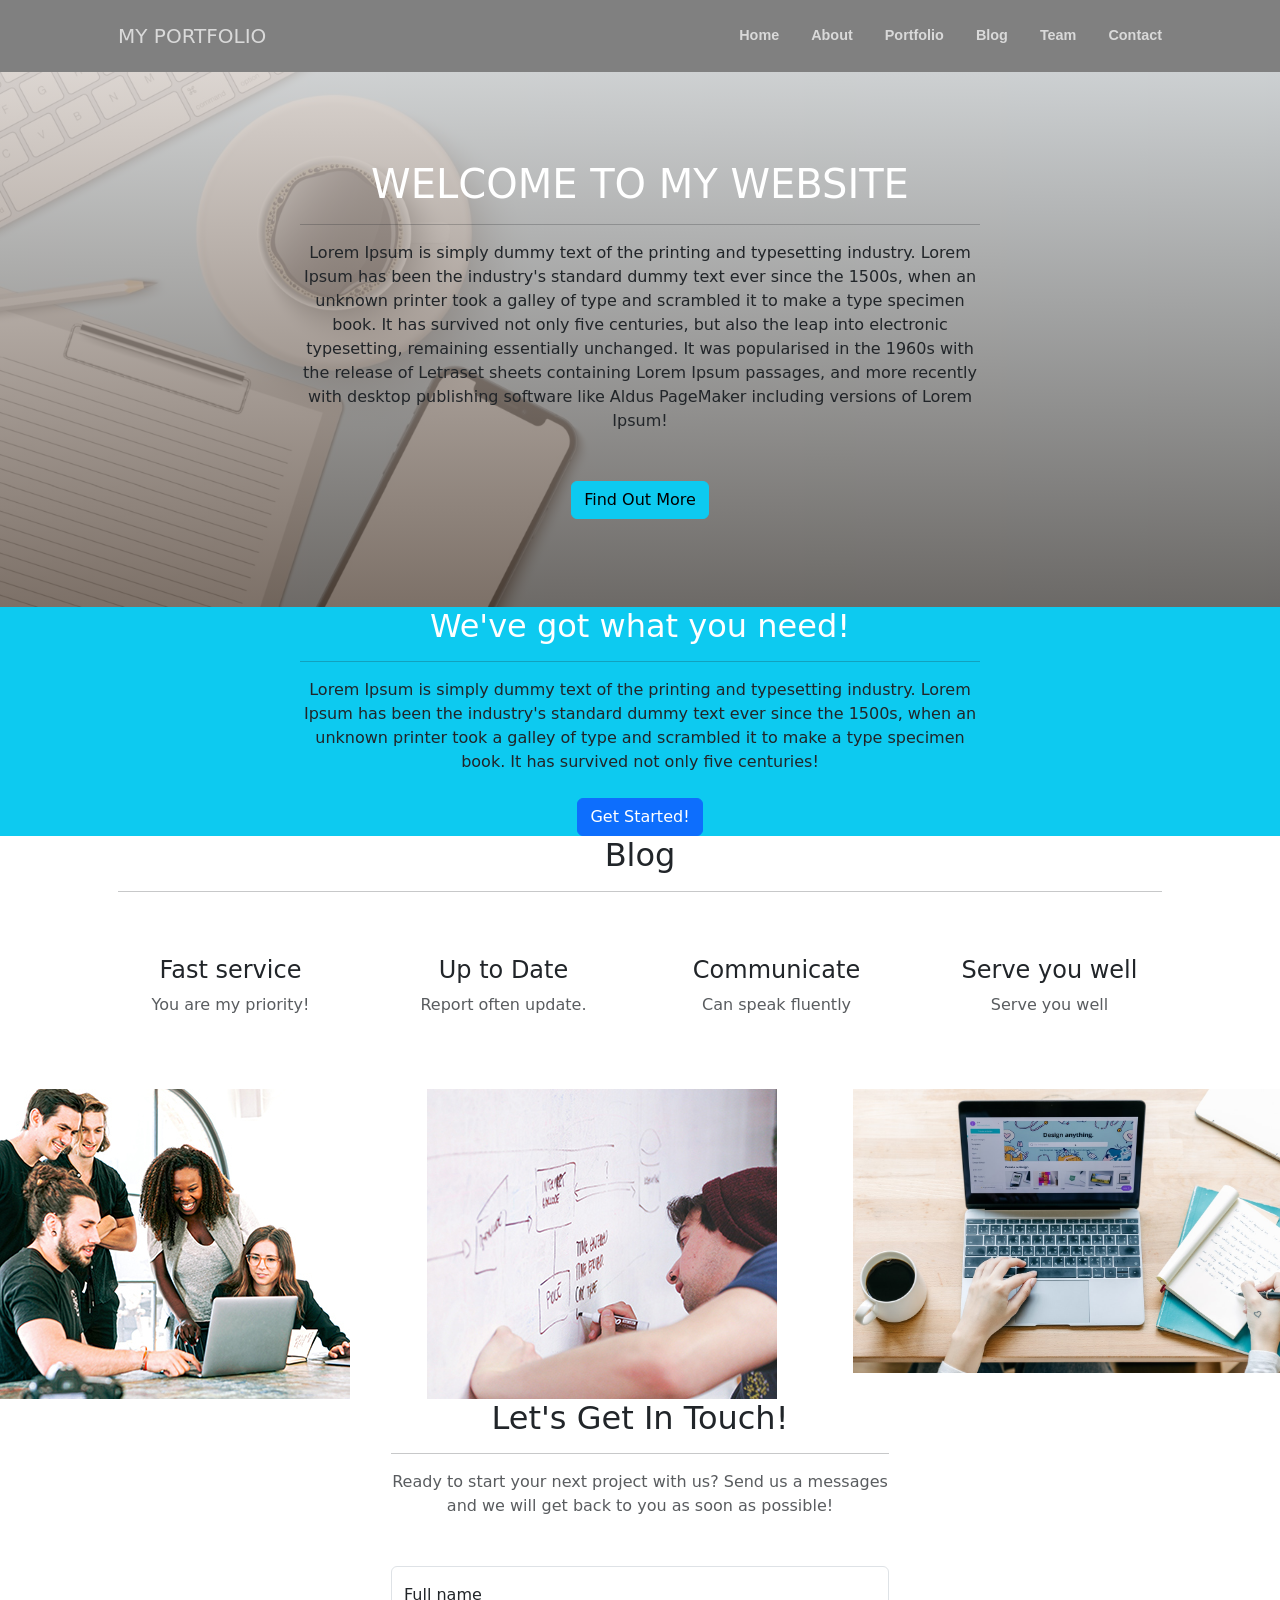
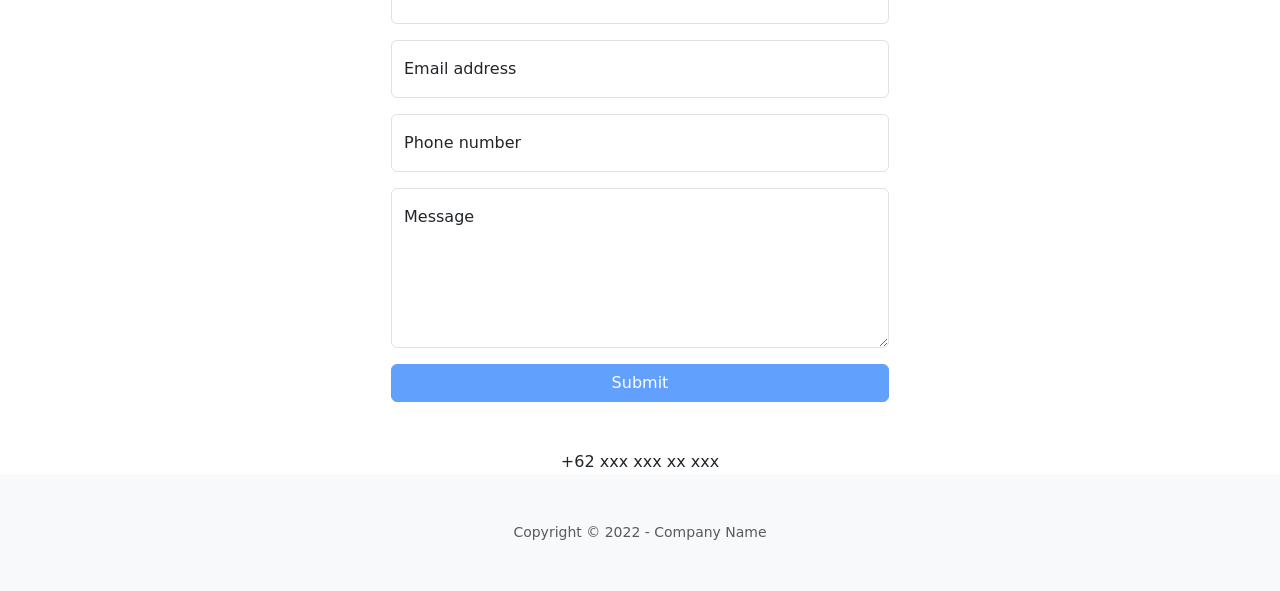
==== index.html @ 9c36d12b "tugas" ====
<!doctype html>
<html lang="en">

<head>

    <meta charset="utf-8">
    <meta name="viewport" content="width=device-width, initial-scale=1">

    <!-- Bootstrap CSS -->
    <link href="https://cdn.jsdelivr.net/npm/bootstrap@5.1.3/dist/css/bootstrap.min.css" rel="stylesheet" integrity="sha384-1BmE4kWBq78iYhFldvKuhfTAU6auU8tT94WrHftjDbrCEXSU1oBoqyl2QvZ6jIW3" crossorigin="anonymous">

    <link href="/css/styles.css" rel="stylesheet" />

    <title>Hello, world!</title>
</head>

<body>
    <nav class="navbar navbar-expand-lg navbar-light fixed-top py-3" id="mainNav">
        <div class="container px-4 px-lg-5">
            <a class="navbar-brand" href="#page-top">MY PORTFOLIO</a>
            <button class="navbar-toggler navbar-toggler-right" type="button" data-bs-toggle="collapse" data-bs-target="#navbarResponsive" aria-controls="navbarResponsive" aria-expanded="false" aria-label="Toggle navigation"><span class="navbar-toggler-icon"></span></button>
            <div class="collapse navbar-collapse" id="navbarResponsive">
                <ul class="navbar-nav ms-auto my-2 my-lg-0">
                    <li class="nav-item"><a class="nav-link" href="#home">Home</a></li>
                    <li class="nav-item"><a class="nav-link" href="#blog">About</a></li>
                    <li class="nav-item"><a class="nav-link" href="#portfolio">Portfolio</a></li>
                    <li class="nav-item"><a class="nav-link" href="#blog">Blog</a></li>
                    <li class="nav-item"><a class="nav-link" href="#portfolio">Team</a></li>
                    <li class="nav-item"><a class="nav-link" href="#contact">Contact</a></li>
                </ul>
            </div>
        </div>
    </nav>

    <header class="masthead" id="home">
        <div class="container px-4 px-lg-5 h-100">
            <div class="row gx-4 gx-lg-5 h-100 align-items-center justify-content-center text-center">
                <div class="col-lg-8 align-self-end">
                    <h1 class="text-white font-weight-bold">WELCOME TO MY WEBSITE</h1>
                    <hr class="divider" />
                </div>
                <div class="col-lg-8 align-self-baseline">
                    <p class="text-white-75 mb-5">Lorem Ipsum is simply dummy text of the printing and typesetting industry. Lorem Ipsum has been the industry's standard dummy text ever since the 1500s, when an unknown printer took a galley of type and scrambled it to make a type
                        specimen book. It has survived not only five centuries, but also the leap into electronic typesetting, remaining essentially unchanged. It was popularised in the 1960s with the release of Letraset sheets containing Lorem Ipsum
                        passages, and more recently with desktop publishing software like Aldus PageMaker including versions of Lorem Ipsum!</p>
                    <a class="btn btn-info btn-xl" href="#about">Find Out More</a>
                </div>
            </div>
        </div>
    </header>

    <section class="page-section bg-info" id="blog">
        <div class="container px-4 px-lg-5">
            <div class="row gx-4 gx-lg-5 justify-content-center">
                <div class="col-lg-8 text-center">
                    <h2 class="text-white mt-0">We've got what you need!</h2>
                    <hr class="divider divider-light" />
                    <p class="text-white-75 mb-4">Lorem Ipsum is simply dummy text of the printing and typesetting industry. Lorem Ipsum has been the industry's standard dummy text ever since the 1500s, when an unknown printer took a galley of type and scrambled it to make a type
                        specimen book. It has survived not only five centuries!</p>
                    <a class="btn btn-primary btn-xl" href="#services">Get Started!</a>
                </div>
            </div>
        </div>
    </section>

    <section class="page-section" id="services">
        <div class="container px-4 px-lg-5">
            <h2 class="text-center mt-0">Blog</h2>
            <hr class="divider" />
            <div class="row gx-4 gx-lg-5">
                <div class="col-lg-3 col-md-6 text-center">
                    <div class="mt-5">
                        <div class="mb-2"><i class="bi-gem fs-1 text-primary"></i></div>
                        <h3 class="h4 mb-2">Fast service</h3>
                        <p class="text-muted mb-0">You are my priority!</p>
                    </div>
                </div>
                <div class="col-lg-3 col-md-6 text-center">
                    <div class="mt-5">
                        <div class="mb-2"><i class="bi-laptop fs-1 text-primary"></i></div>
                        <h3 class="h4 mb-2">Up to Date</h3>
                        <p class="text-muted mb-0">Report often update.</p>
                    </div>
                </div>
                <div class="col-lg-3 col-md-6 text-center">
                    <div class="mt-5">
                        <div class="mb-2"><i class="bi-globe fs-1 text-primary"></i></div>
                        <h3 class="h4 mb-2">Communicate</h3>
                        <p class="text-muted mb-0">Can speak fluently </p>
                    </div>
                </div>
                <div class="col-lg-3 col-md-6 text-center">
                    <div class="mt-5">
                        <div class="mb-2"><i class="bi-heart fs-1 text-primary"></i></div>
                        <h3 class="h4 mb-2">Serve you well</h3>
                        <p class="text-muted mb-0">Serve you well</p>
                        </br>
                        </br>
                        </br>
                    </div>
                </div>
            </div>
        </div>
    </section>


    <div id="portfolio">
        <div class="container-fluid p-0">
            <div class="row g-0">
                <div class="col-lg-4 col-sm-6">
                    <a class="portfolio-box" href="/image/content_panduan-kerja-project-manager-hal-hal---EKRUT.jpg" title="Project Name">
                        <img class="img-fluid" src="/image/content_panduan-kerja-project-manager-hal-hal---EKRUT.jpg" alt="..." />
                        <div class="portfolio-box-caption">
                            <div class="project-category text-white-50">Category</div>
                            <div class="project-name">Project Name</div>
                        </div>
                    </a>
                </div>
                <div class="col-lg-4 col-sm-6">
                    <a class="portfolio-box" href="/image/content_panduan-kerja-project-manager-plan---EKRUT.jpg" title="Project Name">
                        <img class="img-fluid" src="/image/content_panduan-kerja-project-manager-plan---EKRUT.jpg" alt="..." />
                        <div class="portfolio-box-caption">
                            <div class="project-category text-white-50">Category</div>
                            <div class="project-name">Project Name</div>
                        </div>
                    </a>
                </div>
                <div class="col-lg-4 col-sm-6">
                    <a class="portfolio-box" href="image/9-Langkah-Membuat-Project-Management-yang-Efektif.jpg" title="Project Name">
                        <img class="img-fluid" src="/image/9-Langkah-Membuat-Project-Management-yang-Efektif.jpg" alt="..." />
                        <div class="portfolio-box-caption">
                            <div class="project-category text-white-50">Category</div>
                            <div class="project-name">Project Name</div>
                        </div>
                    </a>
                </div>

            </div>
        </div>
    </div>

    <section class="page-section " id="contact">
        <div class="container px-4 px-lg-5 ">
            <div class="row gx-4 gx-lg-5 justify-content-center ">
                <div class="col-lg-8 col-xl-6 text-center ">
                    <h2 class="mt-0 ">Let's Get In Touch!</h2>
                    <hr class="divider " />
                    <p class="text-muted mb-5 ">Ready to start your next project with us? Send us a messages and we will get back to you as soon as possible!</p>
                </div>
            </div>
            <div class="row gx-4 gx-lg-5 justify-content-center mb-5 ">
                <div class="col-lg-6 ">
                    <form id="contactForm " data-sb-form-api-token="API_TOKEN ">
                        <!-- Name input-->
                        <div class="form-floating mb-3 ">
                            <input class="form-control " id="name " type="text " placeholder="Enter your name... " data-sb-validations="required " />
                            <label for="name ">Full name</label>
                            <div class="invalid-feedback " data-sb-feedback="name:required ">A name is required.</div>
                        </div>
                        <!-- Email address input-->
                        <div class="form-floating mb-3 ">
                            <input class="form-control " id="email " type="email " placeholder="name@example.com " data-sb-validations="required,email " />
                            <label for="email ">Email address</label>
                            <div class="invalid-feedback " data-sb-feedback="email:required ">An email is required.</div>
                            <div class="invalid-feedback " data-sb-feedback="email:email ">Email is not valid.</div>
                        </div>
                        <!-- Phone number input-->
                        <div class="form-floating mb-3 ">
                            <input class="form-control " id="phone " type="tel " placeholder="(123) 456-7890 " data-sb-validations="required " />
                            <label for="phone ">Phone number</label>
                            <div class="invalid-feedback " data-sb-feedback="phone:required ">A phone number is required.</div>
                        </div>
                        <!-- Message input-->
                        <div class="form-floating mb-3 ">
                            <textarea class="form-control " id="message " type="text " placeholder="Enter your message here... " style="height: 10rem " data-sb-validations="required "></textarea>
                            <label for="message ">Message</label>
                            <div class="invalid-feedback " data-sb-feedback="message:required ">A message is required.</div>
                        </div>
                        <!-- Submit success message-->
                        <!---->
                        <!-- This is what your users will see when the form-->
                        <!-- has successfully submitted-->
                        <div class="d-none " id="submitSuccessMessage ">
                            <div class="text-center mb-3 ">
                                <div class="fw-bolder ">Form submission successful!</div>
                                To activate this form, sign up at
                                <br />
                                <a href="https://startbootstrap.com/solution/contact-forms ">https://startbootstrap.com/solution/contact-forms</a>
                            </div>
                        </div>
                        <!-- Submit error message-->
                        <!---->
                        <!-- This is what your users will see when there is-->
                        <!-- an error submitting the form-->
                        <div class="d-none " id="submitErrorMessage ">
                            <div class="text-center text-danger mb-3 ">Error sending message!</div>
                        </div>
                        <!-- Submit Button-->
                        <div class="d-grid "><button class="btn btn-primary btn-xl disabled " id="submitButton " type="submit ">Submit</button></div>
                    </form>
                </div>
            </div>
            <div class="row gx-4 gx-lg-5 justify-content-center ">
                <div class="col-lg-4 text-center mb-5 mb-lg-0 ">
                    <i class="bi-phone fs-2 mb-3 text-muted "></i>
                    <div>+62 xxx xxx xx xxx</div>
                </div>
            </div>
        </div>
    </section>


    <footer class="bg-light py-5 ">
        <div class="container px-4 px-lg-5 ">
            <div class="small text-center text-muted ">Copyright &copy; 2022 - Company Name</div>
        </div>
    </footer>




    <!-- Option 1: Bootstrap Bundle with Popper -->
    <script src="https://cdn.jsdelivr.net/npm/bootstrap@5.1.3/dist/js/bootstrap.bundle.min.js " integrity="sha384-ka7Sk0Gln4gmtz2MlQnikT1wXgYsOg+OMhuP+IlRH9sENBO0LRn5q+8nbTov4+1p " crossorigin="anonymous "></script>

</body>

</html>
---- css/styles.css ----
header.masthead {
    padding-top: 10rem;
    padding-bottom: calc(10rem - 4.5rem);
    background: linear-gradient(to bottom, rgba(230, 223, 218, 0.8) 0%, rgba(92, 77, 66, 0.8) 100%), url(/image/workspace10_generated.jpg);
    background-position: center;
    background-repeat: no-repeat;
    background-attachment: scroll;
    background-size: cover;
}

#mainNav {
    box-shadow: 0 0.5rem 1rem rgba(0, 0, 0, 0.15);
    background-color: #fff;
    transition: background-color 0.2s ease;
}

#mainNav .navbar-nav .nav-item .nav-link {
    color: #6c757d;
    font-family: "Merriweather Sans", -apple-system, BlinkMacSystemFont, "Segoe UI", Roboto, "Helvetica Neue", Arial, "Noto Sans", sans-serif, "Apple Color Emoji", "Segoe UI Emoji", "Segoe UI Symbol", "Noto Color Emoji";
    font-weight: 700;
    font-size: 0.9rem;
    padding: 0.75rem 0;
}

#mainNav .navbar-nav .nav-item .nav-link:hover,
#mainNav .navbar-nav .nav-item .nav-link:active {
    color: #f4623a;
}

#mainNav .navbar-nav .nav-item .nav-link.active {
    color: #f4623a !important;
}

@media (min-width: 992px) {
    #mainNav {
        box-shadow: none;
        background-color: grey;
    }
    #mainNav .navbar-brand {
        color: rgba(255, 255, 255, 0.7);
    }
    #mainNav .navbar-brand:hover {
        color: #fff;
    }
    #mainNav .navbar-nav .nav-item .nav-link {
        color: rgba(255, 255, 255, 0.7);
        padding: 0 1rem;
    }
    #mainNav .navbar-nav .nav-item .nav-link:hover {
        color: #fff;
    }
    #mainNav .navbar-nav .nav-item:last-child .nav-link {
        padding-right: 0;
    }
    #mainNav.navbar-shrink {
        box-shadow: 0 0.5rem 1rem rgba(0, 0, 0, 0.15);
        background-color: #fff;
    }
    #mainNav.navbar-shrink .navbar-brand {
        color: #212529;
    }
    #mainNav.navbar-shrink .navbar-brand:hover {
        color: #f4623a;
    }
    #mainNav.navbar-shrink .navbar-nav .nav-item .nav-link {
        color: #212529;
    }
    #mainNav.navbar-shrink .navbar-nav .nav-item .nav-link:hover {
        color: #f4623a;
    }
}

#portfolio .container-fluid,
#portfolio .container-sm,
#portfolio .container-md,
#portfolio .container-lg,
#portfolio .container-xl,
#portfolio .container-xxl {
    max-width: 1920px;
}

#portfolio .container-fluid .portfolio-box,
#portfolio .container-sm .portfolio-box,
#portfolio .container-md .portfolio-box,
#portfolio .container-lg .portfolio-box,
#portfolio .container-xl .portfolio-box,
#portfolio .container-xxl .portfolio-box {
    position: relative;
    display: block;
}

#portfolio .container-fluid .portfolio-box .portfolio-box-caption,
#portfolio .container-sm .portfolio-box .portfolio-box-caption,
#portfolio .container-md .portfolio-box .portfolio-box-caption,
#portfolio .container-lg .portfolio-box .portfolio-box-caption,
#portfolio .container-xl .portfolio-box .portfolio-box-caption,
#portfolio .container-xxl .portfolio-box .portfolio-box-caption {
    display: flex;
    align-items: center;
    justify-content: center;
    flex-direction: column;
    width: 100%;
    height: 100%;
    position: absolute;
    bottom: 0;
    text-align: center;
    opacity: 0;
    color: #fff;
    background: rgba(244, 98, 58, 0.9);
    transition: opacity 0.25s ease;
    text-align: center;
}

#portfolio .container-fluid .portfolio-box .portfolio-box-caption .project-category,
#portfolio .container-sm .portfolio-box .portfolio-box-caption .project-category,
#portfolio .container-md .portfolio-box .portfolio-box-caption .project-category,
#portfolio .container-lg .portfolio-box .portfolio-box-caption .project-category,
#portfolio .container-xl .portfolio-box .portfolio-box-caption .project-category,
#portfolio .container-xxl .portfolio-box .portfolio-box-caption .project-category {
    font-family: "Merriweather Sans", -apple-system, BlinkMacSystemFont, "Segoe UI", Roboto, "Helvetica Neue", Arial, "Noto Sans", sans-serif, "Apple Color Emoji", "Segoe UI Emoji", "Segoe UI Symbol", "Noto Color Emoji";
    font-size: 0.85rem;
    font-weight: 600;
    text-transform: uppercase;
}

#portfolio .container-fluid .portfolio-box .portfolio-box-caption .project-name,
#portfolio .container-sm .portfolio-box .portfolio-box-caption .project-name,
#portfolio .container-md .portfolio-box .portfolio-box-caption .project-name,
#portfolio .container-lg .portfolio-box .portfolio-box-caption .project-name,
#portfolio .container-xl .portfolio-box .portfolio-box-caption .project-name,
#portfolio .container-xxl .portfolio-box .portfolio-box-caption .project-name {
    font-size: 1.2rem;
}

#portfolio .container-fluid .portfolio-box:hover .portfolio-box-caption,
#portfolio .container-sm .portfolio-box:hover .portfolio-box-caption,
#portfolio .container-md .portfolio-box:hover .portfolio-box-caption,
#portfolio .container-lg .portfolio-box:hover .portfolio-box-caption,
#portfolio .container-xl .portfolio-box:hover .portfolio-box-caption,
#portfolio .container-xxl .portfolio-box:hover .portfolio-box-caption {
    opacity: 1;
}
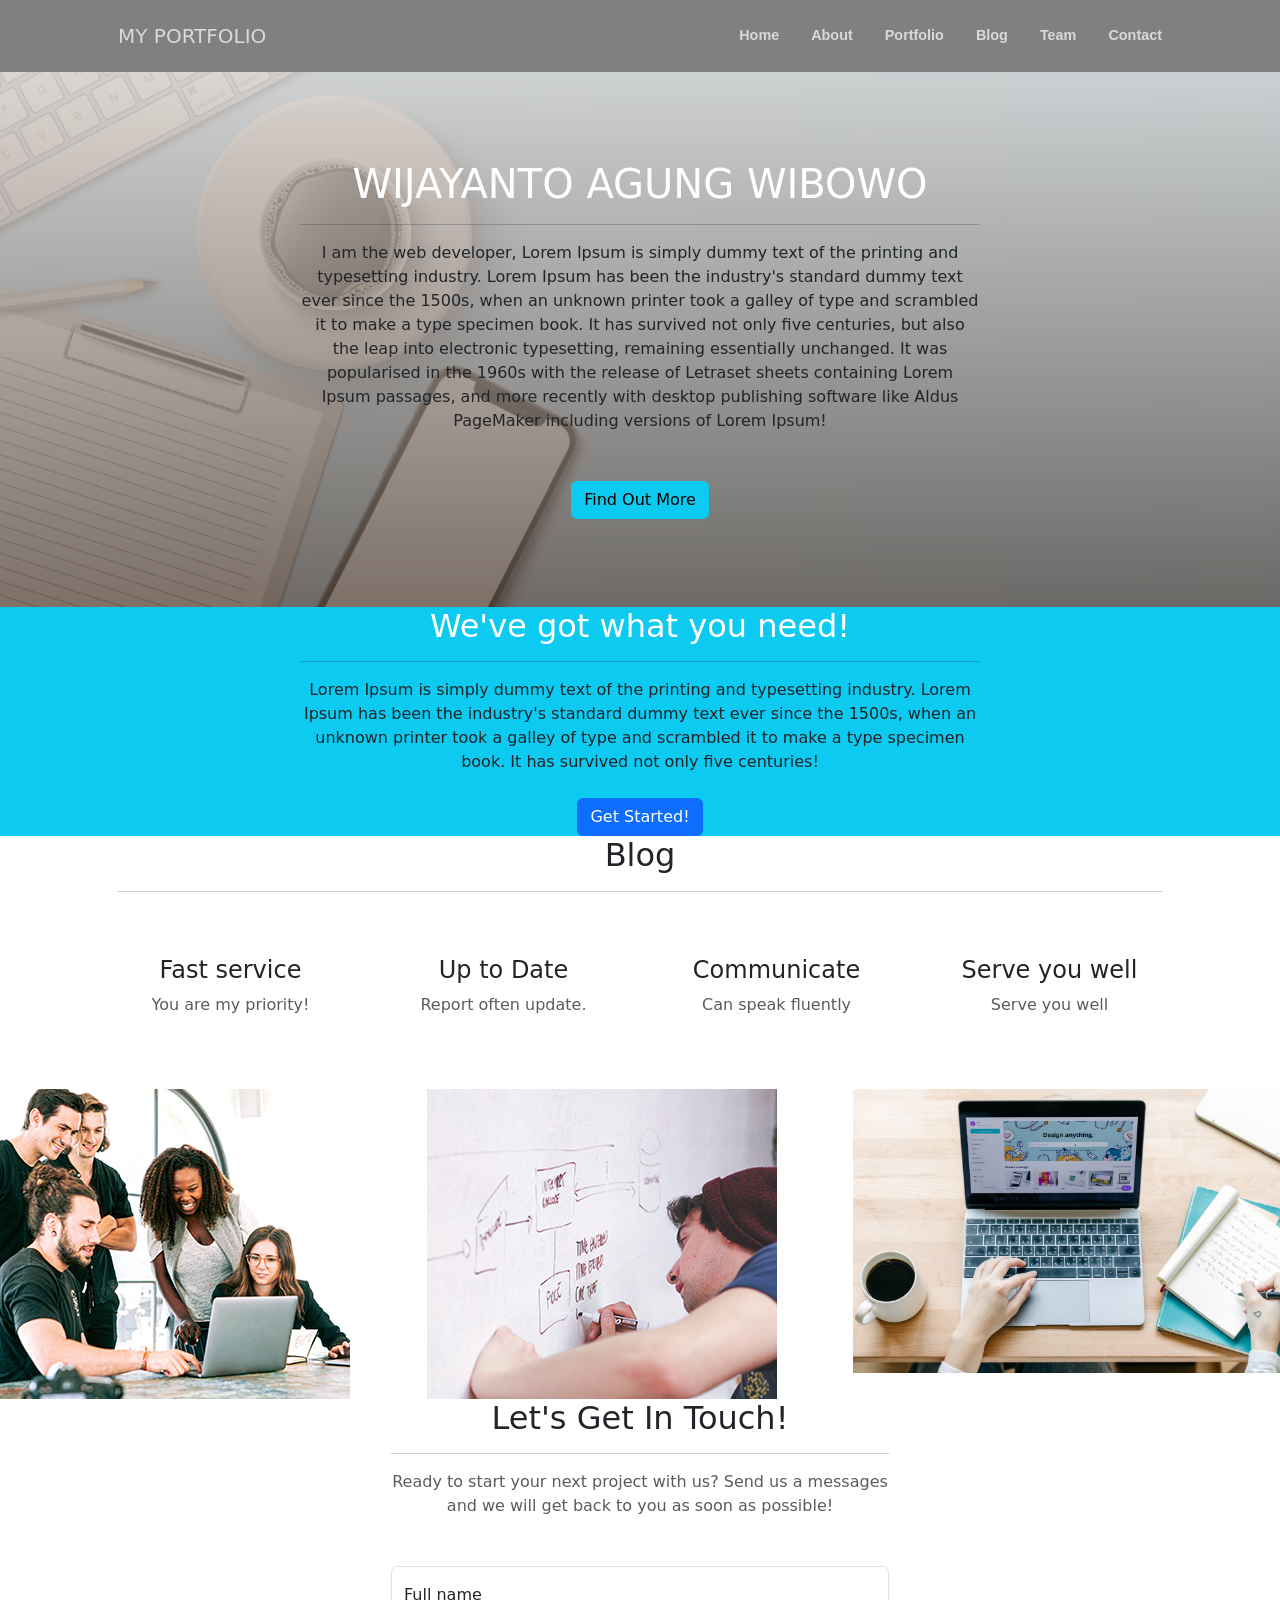
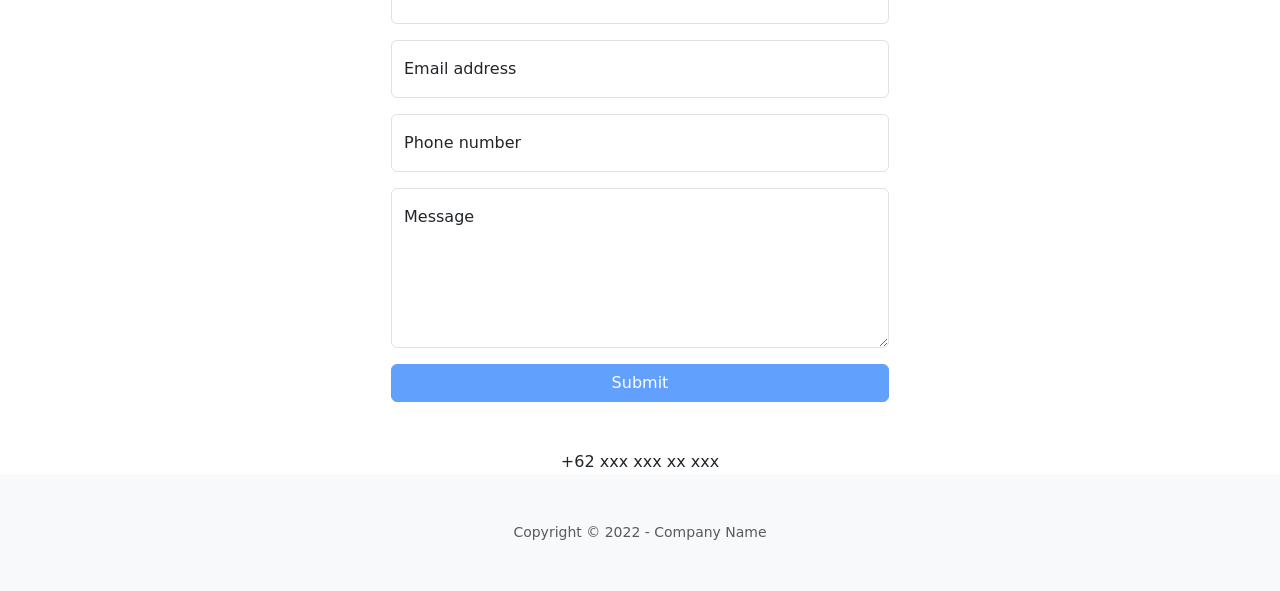
==== commit c867b867: "commit" ====
--- a/index.html
+++ b/index.html
@@ -36,13 +36,13 @@
         <div class="container px-4 px-lg-5 h-100">
             <div class="row gx-4 gx-lg-5 h-100 align-items-center justify-content-center text-center">
                 <div class="col-lg-8 align-self-end">
-                    <h1 class="text-white font-weight-bold">WELCOME TO MY WEBSITE</h1>
+                    <h1 class="text-white font-weight-bold">WIJAYANTO AGUNG WIBOWO</h1>
                     <hr class="divider" />
                 </div>
                 <div class="col-lg-8 align-self-baseline">
-                    <p class="text-white-75 mb-5">Lorem Ipsum is simply dummy text of the printing and typesetting industry. Lorem Ipsum has been the industry's standard dummy text ever since the 1500s, when an unknown printer took a galley of type and scrambled it to make a type
-                        specimen book. It has survived not only five centuries, but also the leap into electronic typesetting, remaining essentially unchanged. It was popularised in the 1960s with the release of Letraset sheets containing Lorem Ipsum
-                        passages, and more recently with desktop publishing software like Aldus PageMaker including versions of Lorem Ipsum!</p>
+                    <p class="text-white-75 mb-5">I am the web developer, Lorem Ipsum is simply dummy text of the printing and typesetting industry. Lorem Ipsum has been the industry's standard dummy text ever since the 1500s, when an unknown printer took a galley of type and scrambled
+                        it to make a type specimen book. It has survived not only five centuries, but also the leap into electronic typesetting, remaining essentially unchanged. It was popularised in the 1960s with the release of Letraset sheets containing
+                        Lorem Ipsum passages, and more recently with desktop publishing software like Aldus PageMaker including versions of Lorem Ipsum!</p>
                     <a class="btn btn-info btn-xl" href="#about">Find Out More</a>
                 </div>
             </div>
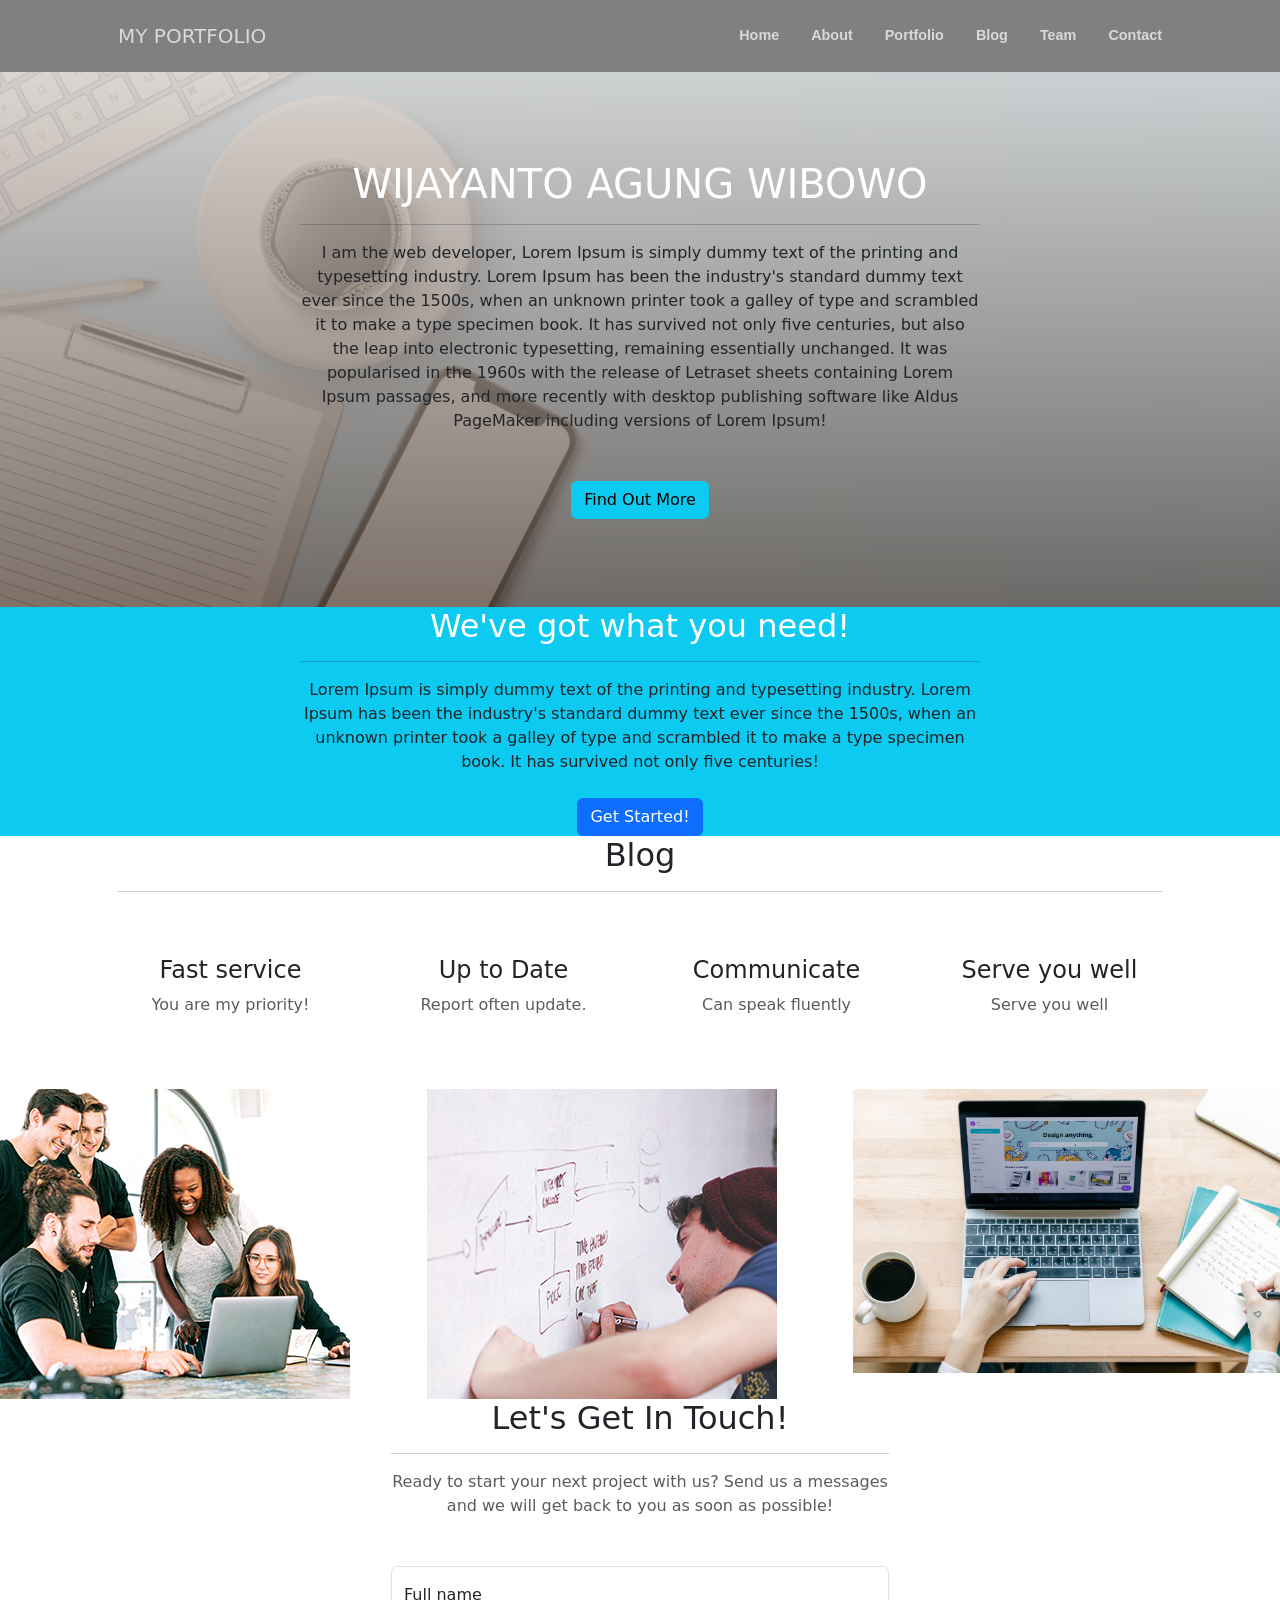
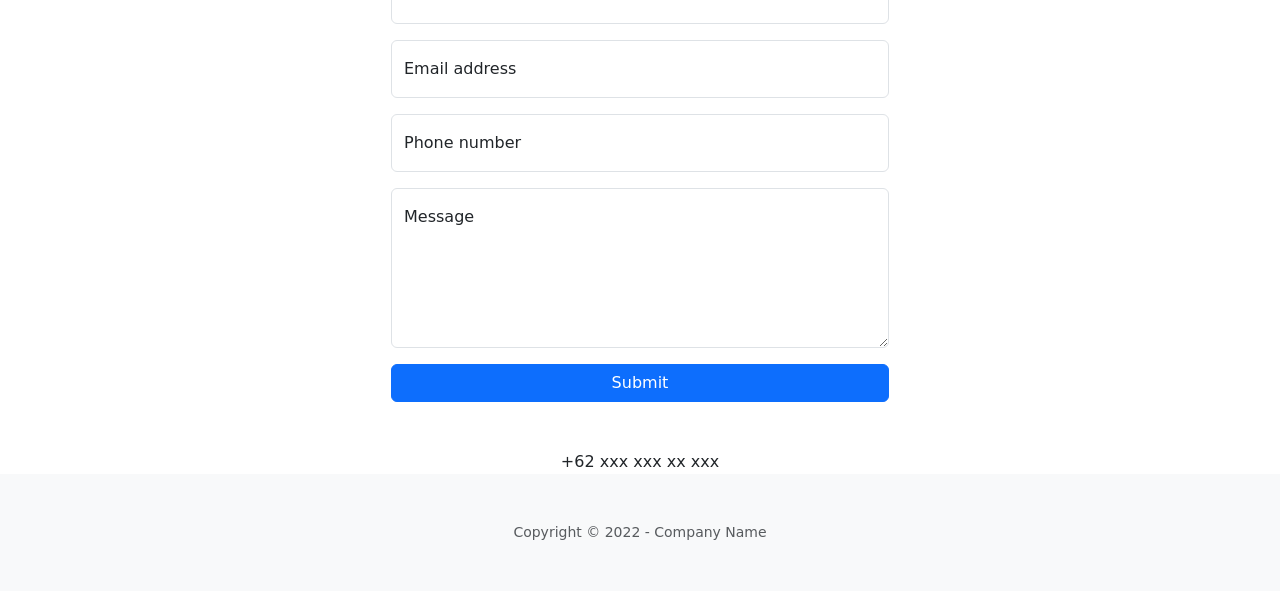
==== commit b1346be6: "commit" ====
--- a/index.html
+++ b/index.html
@@ -196,7 +196,7 @@
                             <div class="text-center text-danger mb-3 ">Error sending message!</div>
                         </div>
                         <!-- Submit Button-->
-                        <div class="d-grid "><button class="btn btn-primary btn-xl disabled " id="submitButton " type="submit ">Submit</button></div>
+                        <div class="d-grid "><button class="btn btn-primary btn-xl " id="submitButton " type="submit ">Submit</button></div>
                     </form>
                 </div>
             </div>
